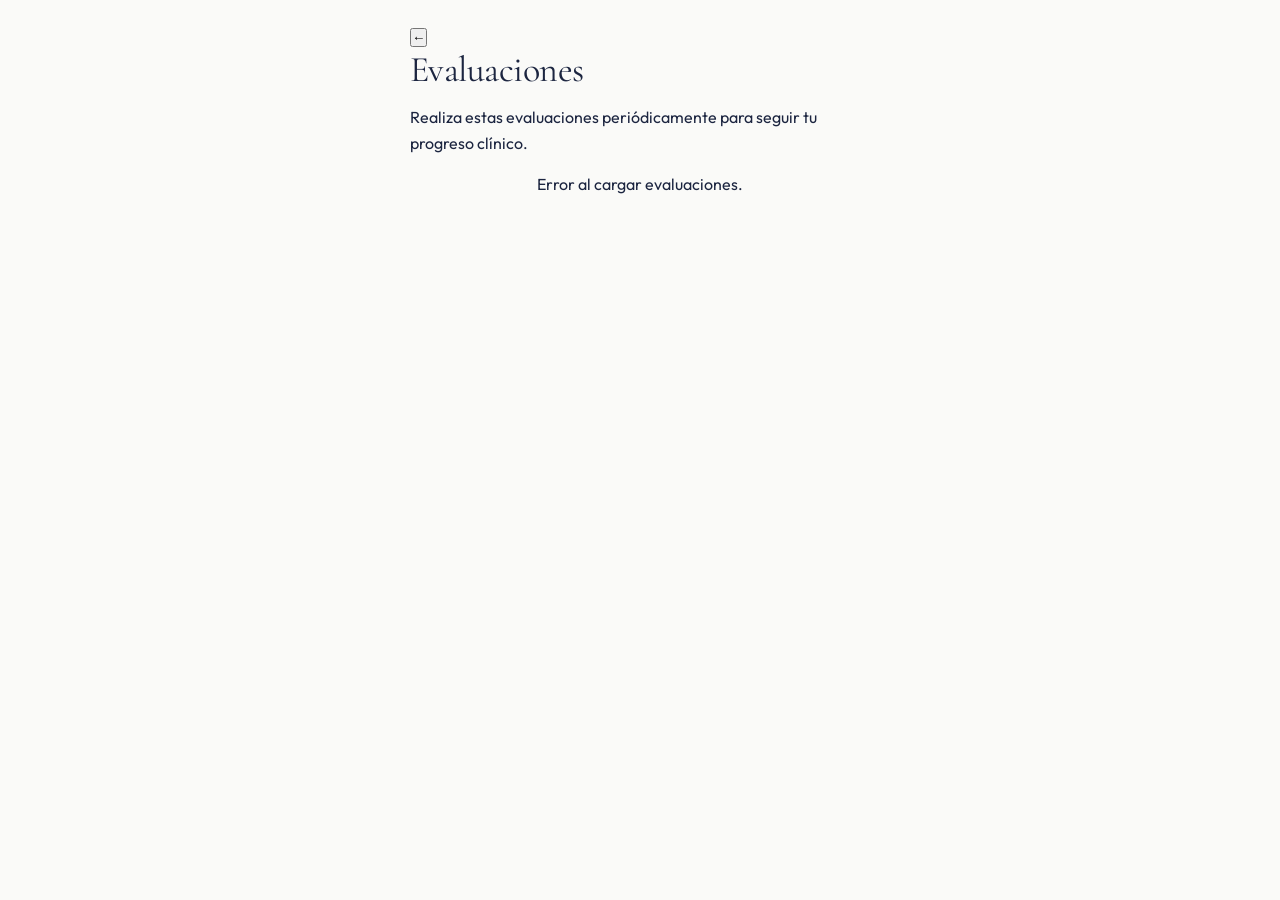
==== assessment.html @ a9e1105e "rebranding" ====
<!DOCTYPE html>
<html lang="es">

<head>
    <meta charset="UTF-8">
    <meta name="viewport" content="width=device-width, initial-scale=1.0">
    <title>Vela - Evaluación</title>
    <link href="https://fonts.googleapis.com/css2?family=Cormorant+Garamond:ital,wght@0,300;0,400;0,500;0,600;1,300;1,400;1,500&family=Outfit:wght@300;400;500;600;700&family=DM+Mono:ital,wght@0,400;0,500;1,400&display=swap"
        rel="stylesheet">
    <link rel="stylesheet" href="css/styles.css">
    <style>
        .question-card {
            background: white;
            padding: 20px;
            border-radius: 16px;
            margin-bottom: 20px;
            box-shadow: 0 4px 12px rgba(0, 0, 0, 0.05);
        }

        .option-btn {
            display: block;
            width: 100%;
            padding: 12px;
            margin-bottom: 8px;
            border: 1px solid var(--border-color);
            border-radius: 12px;
            background: white;
            text-align: left;
            cursor: pointer;
            transition: all 0.2s;
        }

        .option-btn.selected {
            background: var(--primary-color);
            color: white;
            border-color: var(--primary-color);
        }

        .range-container {
            padding: 20px 0;
        }

        input[type="range"] {
            width: 100%;
            accent-color: var(--primary-color);
        }
    </style>
</head>

<body>
    <div class="container" style="padding-bottom: 100px;">
        <div class="mb-4 flex-center" style="justify-content: space-between;">
            <button class="btn-icon" onclick="history.back()">←</button>
            <h2>Evaluación</h2>
            <div style="width: 24px;"></div>
        </div>

        <div id="loading" class="text-center">
            <p>Cargando evaluación...</p>
        </div>

        <div id="formContainer" style="display: none;">
            <div id="questionsList"></div>
            <button class="btn btn-primary btn-full mt-4" onclick="submitForm()">Finalizar Evaluación</button>
        </div>
    </div>

    <script src="js/api.js"></script>
    <script>
        let currentFormId = null;
        let currentSubmissionId = null;
        let answers = {};

        async function loadForm() {
            try {
                const urlParams = new URLSearchParams(window.location.search);
                const formCode = urlParams.get('code');

                if (!formCode) {
                    alert('Código de formulario no especificado');
                    window.location.href = 'evaluations.html';
                    return;
                }

                const form = await api.getFormSchema(formCode);

                if (!form) {
                    alert('Formulario no encontrado');
                    return;
                }

                // Start submission
                const sub = await api.startSubmission(form.form_id);
                currentSubmissionId = sub.submission_id;

                renderForm(form);
                document.getElementById('loading').style.display = 'none';
                document.getElementById('formContainer').style.display = 'block';

            } catch (error) {
                console.error('Error loading form:', error);
                document.getElementById('loading').innerHTML = '<p>Error al cargar el formulario.</p>';
            }
        }

        // --- Renderer Registry Pattern ---
        const renderers = {
            'single': renderSingleChoice,
            'multi': renderMultiChoice, // Future use
            'scale': renderScale,
            'text': renderText,         // Future use
            'info': renderInfo          // Future use
        };

        function renderForm(form) {
            const container = document.getElementById('questionsList');
            container.innerHTML = '';

            // Handle Sections
            if (form.sections && form.sections.length > 0) {
                form.sections.forEach(section => {
                    // Logic to detect if section has title (some might be implicit)
                    renderSectionTitle(container, section);
                    section.questions.forEach(q => renderQuestion(container, q));
                });
            } else {
                // Fallback for flat forms (though our schema has sections)
                container.innerHTML = '<p>Formulario sin secciones definidas.</p>';
            }
        }

        function renderSectionTitle(container, section) {
            const title = document.createElement('h3');
            title.textContent = section.title_key || 'Sección';
            title.className = 'mb-4 mt-4';
            container.appendChild(title);
        }

        function renderQuestion(container, q) {
            const card = document.createElement('div');
            card.className = 'question-card';

            // 1. Label
            // Use translations if available, otherwise fallback to key
            const lang = localStorage.getItem('vela_lang') || 'es';
            const t = (window.translations && translations[lang]) || {};
            label.textContent = t[q.text_key] || q.text_key || q.variable_name || 'Pregunta';
            // Note: In real app, resolved text should be fetched from translations based on text_key

            // If we have "ui_hint", show it
            if (q.ui_hint) {
                const hint = document.createElement('small');
                hint.className = 'd-block text-muted mb-2';
                hint.textContent = q.ui_hint;
                card.appendChild(hint);
            }

            card.appendChild(label);

            // 2. Dispatch to Renderer
            const renderer = renderers[q.type];
            if (renderer) {
                renderer(card, q);
            } else {
                console.warn(`Unsupported question type: ${q.type}`);
                card.innerHTML += `<p class="text-error">Tipo de pregunta no soportado: ${q.type}</p>`;
            }

            container.appendChild(card);
        }

        // --- Specific Renderers ---

        function renderSingleChoice(container, q) {
            if (!q.options || q.options.length === 0) {
                container.innerHTML += '<p>No hay opciones definidas.</p>';
                return;
            }

            q.options.forEach(opt => {
                const btn = document.createElement('button');
                btn.className = 'option-btn';
                // Display: Label Key or Value
                btn.textContent = opt.label_key || opt.value;
                // Store value for logic
                btn.dataset.value = opt.value;
                btn.dataset.questionId = q.question_id;

                btn.onclick = () => selectOption(btn, q.question_id, opt.value);
                container.appendChild(btn);
            });
        }

        function renderMultiChoice(container, q) {
            container.innerHTML += '<p>Multi-choice not implemented yet.</p>';
        }

        function renderScale(container, q) {
            // Config usually in q.config for min/max
            const min = q.config?.min || 0;
            const max = q.config?.max || 10;
            const step = q.config?.step || 1;

            const range = document.createElement('div');
            range.className = 'range-container';
            range.innerHTML = `
                <input type="range" min="${min}" max="${max}" step="${step}" value="${Math.floor((max + min) / 2)}" 
                    onchange="saveAnswer('${q.question_id}', this.value)">
                <div class="flex-center" style="justify-content: space-between; margin-top: 8px;">
                    <span class="text-small">${min}</span>
                    <span class="text-small">${max}</span>
                </div>
            `;
            container.appendChild(range);
        }

        function renderText(container, q) {
            // Simple text input
            container.innerHTML += '<p>Text input not implemented in demo.</p>';
        }

        function renderInfo(container, q) {
            // Just info, no input
        }

        // --- Interaction Logic ---

        function selectOption(btn, questionId, value) {
            // Visual selection state
            const parent = btn.parentNode;
            parent.querySelectorAll('.option-btn').forEach(b => b.classList.remove('selected'));
            btn.classList.add('selected');

            saveAnswer(questionId, value);
        }

        function saveAnswer(questionId, value) {
            // Keep local state
            answers[questionId] = value;
            console.log(`Answer saved locally: ${questionId} = ${value}`);
        }

        // --- Submission Logic ---

        async function submitForm() {
            if (!currentSubmissionId) return;

            // 1. Format Payload for API
            // API expects { "answers": [ { "question_id": "...", "value": "..." } ] }
            const payload = {
                answers: Object.entries(answers).map(([qid, val]) => ({
                    question_id: qid,
                    value: val
                }))
            };

            if (payload.answers.length === 0) {
                alert("Por favor contesta al menos una pregunta.");
                return;
            }

            // Show loading state
            const submitBtn = document.querySelector('button[onclick="submitForm()"]');
            const originalText = submitBtn.textContent;
            submitBtn.textContent = "Procesando...";
            submitBtn.disabled = true;

            try {
                // 2. Send Answers (Partial Save)
                console.log("Sending answers...", payload);
                await api.request(`/clinical/submissions/${currentSubmissionId}/answers`, 'PUT', payload);

                // 3. Finalize (Trigger Scoring)
                console.log("Finalizing...");
                const result = await api.finalizeSubmission(currentSubmissionId);

                // 4. Handle Result (Score/Alerts)
                console.log("Submission Result:", result);

                let msg = 'Evaluación completada.';
                if (result.total_score !== undefined && result.total_score !== null) {
                    msg += `\n\nPuntuación Total: ${result.total_score}`;
                }

                if (result.calculated_values && result.calculated_values.iciq_total) {
                    // Specific feedback if needed
                }

                alert(msg);
                window.location.href = 'progress.html'; // Or dashboard

            } catch (error) {
                console.error('Error submitting form:', error);
                alert('Error al enviar la evaluación: ' + error.message);
                submitBtn.textContent = originalText;
                submitBtn.disabled = false;
            }
        }

        loadForm();
    </script>
</body>

</html>
---- css/styles.css ----
:root {
    /* VELA - Brand Palette */
    --midnight: #0D1A3E;
    --midnight-2: #162050;
    --ivory: #F5EFE6;
    --snow: #FAFAF8;
    --rose: #C4647A;
    --rose-light: #E8A0AE;
    --rose-dark: #9E4A5E;
    --sage: #3D9E8A;
    --sage-light: #7DC4B8;
    --sage-dark: #2A7062;
    --gold: #C9913A;
    --gold-light: #E2B96A;
    --gold-dark: #9A6E28;
    --charcoal: #1C2540;
    --slate: #4A5570;
    --silver: #8A95A3;
    --fog: #D5D9E2;

    /* Theme Mappings */
    --primary-color: var(--midnight);
    --secondary-color: var(--ivory);
    --accent-color: var(--rose);
    --text-color: var(--charcoal);
    --text-light: var(--slate);
    --bg-color: var(--snow);
    --card-bg: var(--ivory);
    --border-color: var(--fog);
    --success-color: var(--sage);
    --warning-color: var(--gold);
    --error-color: var(--rose);

    /* Fonts */
    --serif: 'Cormorant Garamond', Georgia, serif;
    --sans: 'Outfit', system-ui, sans-serif;
    --mono: 'DM Mono', monospace;
}

* {
    box-sizing: border-box;
    margin: 0;
    padding: 0;
}

html {
    scroll-behavior: smooth;
}

body {
    font-family: var(--sans);
    background-color: var(--bg-color);
    color: var(--text-color);
    line-height: 1.6;
    min-height: 100vh;
    display: flex;
    flex-direction: column;
    transition: background-color 0.3s ease, color 0.3s ease;
    -webkit-font-smoothing: antialiased;
}

/* ── PREMIUM TEXTURES ─────────────────────────────── */
.glow-bg {
    position: relative;
    overflow: hidden;
}

.glow-bg::before {
    content: '';
    position: absolute;
    inset: 0;
    background:
        radial-gradient(ellipse 60% 50% at 20% 30%, rgba(196, 100, 122, 0.08), transparent),
        radial-gradient(ellipse 50% 60% at 80% 70%, rgba(61, 158, 138, 0.06), transparent),
        radial-gradient(ellipse 40% 40% at 50% 50%, rgba(201, 145, 58, 0.04), transparent);
    pointer-events: none;
    z-index: 0;
}

/* ── LAYOUT ───────────────────────────────────────── */
.container {
    width: 100%;
    max-width: 500px;
    margin: 0 auto;
    padding: 24px 20px;
}

.flex-grid {
    display: grid;
    grid-template-columns: repeat(3, 1fr);
    gap: 12px;
    margin-bottom: 24px;
}

/* ── TYPOGRAPHY ───────────────────────────────────── */
h1, .t-display {
    font-family: var(--serif);
    font-weight: 300;
    line-height: 1.0;
    letter-spacing: -0.02em;
    margin-bottom: 1.25rem;
    font-size: clamp(34px, 10vw, 56px);
}

h2, .t-headline {
    font-family: var(--serif);
    font-weight: 400;
    line-height: 1.1;
    letter-spacing: -0.015em;
    margin-bottom: 1rem;
    font-size: clamp(26px, 6vw, 36px);
}

h3, .t-title {
    font-family: var(--serif);
    font-weight: 500;
    line-height: 1.2;
    margin-bottom: 0.75rem;
    font-size: clamp(18px, 4vw, 24px);
}

.label {
    font-family: var(--mono);
    font-size: 10px;
    font-weight: 500;
    letter-spacing: 0.16em;
    text-transform: uppercase;
    color: var(--silver);
    margin-bottom: 0.75rem;
    display: flex;
    align-items: center;
    gap: 12px;
}

.label::before {
    content: '';
    display: inline-block;
    width: 24px;
    height: 1px;
    background: var(--silver);
    opacity: 0.5;
}

/* ── COMPONENTS ────────────────────────────────────── */
.card {
    background: var(--ivory);
    border-radius: 20px;
    border: 1px solid var(--fog);
    padding: 24px;
    margin-bottom: 20px;
    transition: all 0.35s cubic-bezier(0.16, 1, 0.3, 1);
    position: relative;
    overflow: hidden;
}

.clickable {
    cursor: pointer;
}

.card:active {
    transform: scale(0.98);
    background: #EDE8DF;
}

.ghost-text {
    position: absolute;
    bottom: -5px;
    right: 15px;
    font-family: var(--serif);
    font-size: clamp(40px, 15vw, 80px);
    font-weight: 600;
    color: rgba(13, 26, 62, 0.04);
    line-height: 1;
    user-select: none;
    pointer-events: none;
}

.btn {
    font-family: var(--sans);
    font-size: 0.75rem;
    font-weight: 600;
    letter-spacing: 0.1em;
    padding: 16px 24px;
    border-radius: 100px;
    border: none;
    cursor: pointer;
    transition: all 0.4s cubic-bezier(0.16, 1, 0.3, 1);
    display: inline-block;
    text-align: center;
    text-decoration: none;
    text-transform: uppercase;
    width: auto;
}

.btn-full {
    display: block;
    width: 100%;
}

.btn-primary {
    background: var(--midnight);
    color: var(--ivory);
}

.btn-primary:hover {
    background: var(--midnight-2);
}

/* ── NAVIGATION ───────────────────────────────────── */
.tab-bar {
    position: fixed;
    bottom: 0;
    left: 0;
    right: 0;
    background: rgba(245, 239, 230, 0.9);
    backdrop-filter: blur(20px);
    -webkit-backdrop-filter: blur(20px);
    border-top: 1px solid rgba(13, 26, 62, 0.08);
    display: flex;
    justify-content: space-around;
    padding: 12px 12px calc(12px + env(safe-area-inset-bottom, 10px));
    z-index: 1000;
}

.tab-btn {
    background: none;
    border: none;
    display: flex;
    flex-direction: column;
    align-items: center;
    cursor: pointer;
    flex: 1;
    color: var(--slate);
    transition: all 0.3s ease;
    gap: 6px;
}

.tab-icon {
    font-size: 20px;
    transition: transform 0.3s ease;
    opacity: 0.7;
}

.tab-btn.active {
    color: var(--midnight);
}

.tab-btn.active .tab-icon {
    transform: translateY(-2px);
    opacity: 1;
}

.tab-label {
    font-size: 9px;
    font-weight: 600;
    text-transform: uppercase;
    letter-spacing: 0.1em;
}

/* ── ANIMATIONS ────────────────────────────────────── */
.reveal {
    opacity: 0;
    transform: translateY(15px);
    transition: all 0.9s cubic-bezier(0.16, 1, 0.3, 1);
}

.reveal.visible {
    opacity: 1;
    transform: translateY(0);
}

@keyframes scrollLine {
    0%, 100% { transform: scaleY(1); opacity: 1; }
    50% { transform: scaleY(0.5); opacity: 0.4; }
}

.scroll-line {
    width: 1px;
    height: 40px;
    background: linear-gradient(to bottom, var(--silver), transparent);
    animation: scrollLine 2s ease-in-out infinite;
}

/* ── UTILITIES ─────────────────────────────────────── */
.hidden { display: none !important; }
.text-center { text-align: center; }
.mt-4 { margin-top: 1rem; }
.mb-4 { margin-bottom: 1rem; }
.p-relative { position: relative; }
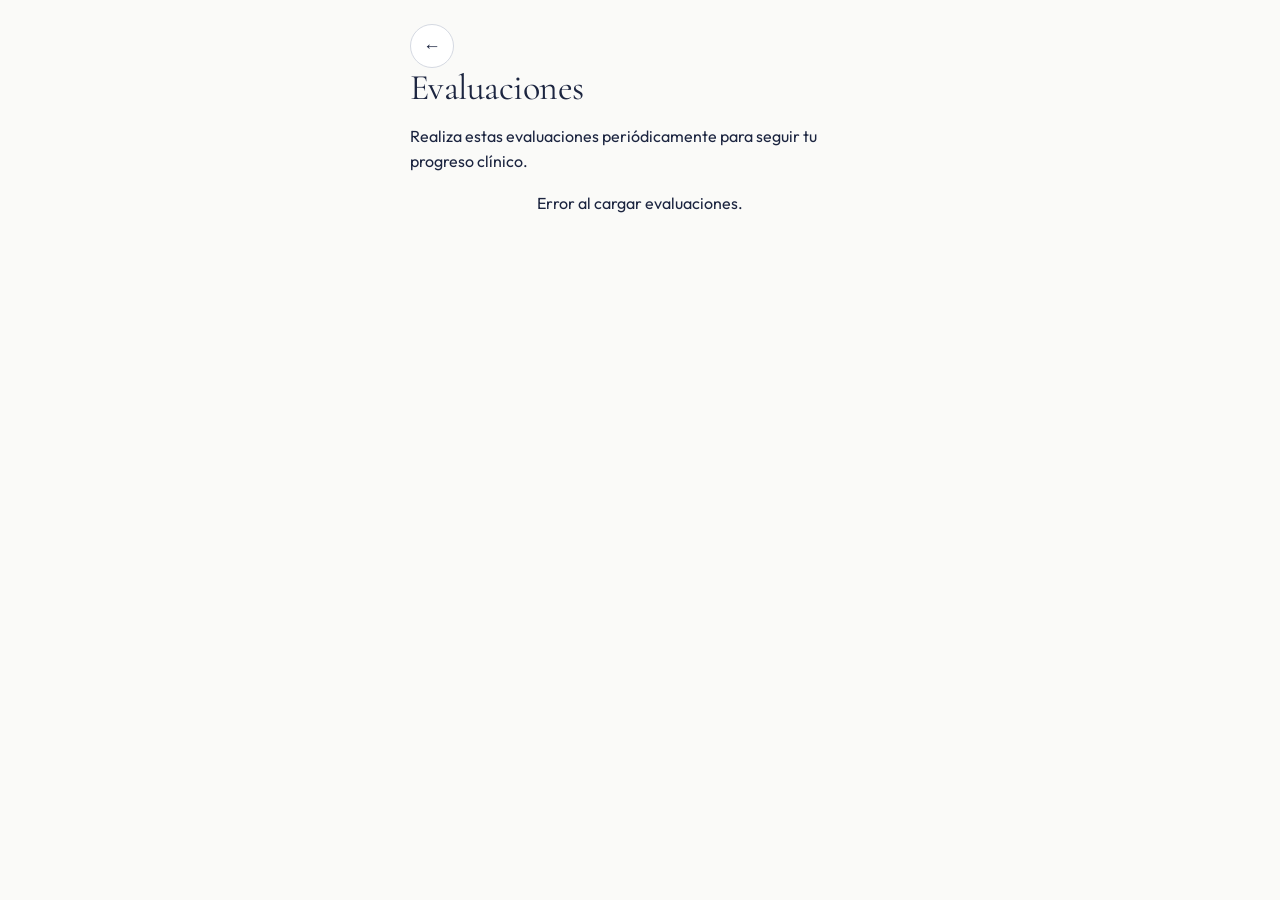
==== commit 5ece6a46: "feat: aplicar el branding de ALMA en la PWA y globalizar el CSS El logo tenía el símbolo invertido e" ====
--- a/assessment.html
+++ b/assessment.html
@@ -4,17 +4,19 @@
 <head>
     <meta charset="UTF-8">
     <meta name="viewport" content="width=device-width, initial-scale=1.0">
-    <title>Vela - Evaluación</title>
+    <title>ALMA — Evaluación</title>
     <link href="https://fonts.googleapis.com/css2?family=Cormorant+Garamond:ital,wght@0,300;0,400;0,500;0,600;1,300;1,400;1,500&family=Outfit:wght@300;400;500;600;700&family=DM+Mono:ital,wght@0,400;0,500;1,400&display=swap"
         rel="stylesheet">
+    <link rel="icon" type="image/svg+xml" href="assets/favicon.svg">
+    <link rel="alternate icon" href="assets/favicon.ico">
     <link rel="stylesheet" href="css/styles.css">
     <style>
         .question-card {
-            background: white;
+            background: var(--card-bg);
             padding: 20px;
             border-radius: 16px;
             margin-bottom: 20px;
-            box-shadow: 0 4px 12px rgba(0, 0, 0, 0.05);
+            box-shadow: 0 4px 12px rgba(13, 26, 62, 0.06);
         }
 
         .option-btn {
@@ -24,7 +26,7 @@
             margin-bottom: 8px;
             border: 1px solid var(--border-color);
             border-radius: 12px;
-            background: white;
+            background: var(--card-bg);
             text-align: left;
             cursor: pointer;
             transition: all 0.2s;
@@ -44,6 +46,60 @@
             width: 100%;
             accent-color: var(--primary-color);
         }
+
+        .range-marks {
+            display: flex;
+            justify-content: space-between;
+            align-items: baseline;
+            margin-top: 8px;
+        }
+
+        .question-label {
+            display: block;
+            font-weight: 600;
+            margin-bottom: 8px;
+        }
+
+        .required-mark { color: var(--primary-color); }
+
+        .question-help {
+            display: block;
+            color: var(--slate);
+            font-size: 0.85rem;
+            margin-bottom: 10px;
+        }
+
+        .form-control {
+            width: 100%;
+            padding: 12px;
+            border: 1px solid var(--border-color);
+            border-radius: 12px;
+            background: var(--card-bg);
+            font: inherit;
+        }
+
+        .option-check,
+        .ranking-row {
+            display: flex;
+            align-items: center;
+            gap: 10px;
+            padding: 10px 0;
+        }
+
+        .option-check input { accent-color: var(--primary-color); }
+
+        .ranking-pos {
+            width: 64px;
+            padding: 8px;
+            border: 1px solid var(--border-color);
+            border-radius: 8px;
+            background: var(--card-bg);
+            font: inherit;
+        }
+
+        .question-info { background: rgba(13, 26, 62, 0.04); }
+
+        .question-card[hidden] { display: none; }
     </style>
 </head>
 
@@ -65,6 +121,8 @@
         </div>
     </div>
 
+    <script src="js/conditions.js"></script>
+    <script src="js/config.js"></script>
     <script src="js/api.js"></script>
     <script>
         let currentFormId = null;
@@ -89,11 +147,13 @@
                     return;
                 }
 
-                // Start submission
+                // Dibujar primero: si el render falla, no queremos haber dejado
+                // una evaluación abierta que nadie va a responder.
+                renderForm(form);
+
                 const sub = await api.startSubmission(form.form_id);
                 currentSubmissionId = sub.submission_id;
 
-                renderForm(form);
                 document.getElementById('loading').style.display = 'none';
                 document.getElementById('formContainer').style.display = 'block';
 
@@ -103,35 +163,58 @@
             }
         }
 
-        // --- Renderer Registry Pattern ---
+        // --- Traducciones -------------------------------------------------
+        // El modelo entero está diseñado sobre claves de traducción y la tabla
+        // existe, pero nadie la consultaba: la app pintaba la clave cruda
+        // (F24). Mientras el backend no exponga las traducciones resueltas, se
+        // usa el diccionario local y se cae al texto de la clave, que hoy suele
+        // ser la frase en español.
+        function t(clave) {
+            if (!clave) return '';
+            const lang = localStorage.getItem('alma_lang') || 'es';
+            const dicc = (window.translations && window.translations[lang]) || {};
+            return dicc[clave] || clave;
+        }
+
+        // --- Registro de renderizadores ------------------------------------
         const renderers = {
             'single': renderSingleChoice,
-            'multi': renderMultiChoice, // Future use
+            'multi': renderMultiChoice,
+            'dropdown': renderDropdown,
             'scale': renderScale,
-            'text': renderText,         // Future use
-            'info': renderInfo          // Future use
+            'ranking': renderRanking,
+            'date': renderDate,
+            'text': renderText,
+            'paragraph': renderParagraph,
+            'info': renderInfo
         };
+
+        // Preguntas montadas, para poder recalcular qué se muestra sin volver a
+        // dibujar: rehacer el DOM en cada respuesta perdería el foco y el
+        // scroll mientras la mujer escribe.
+        const montadas = [];
 
         function renderForm(form) {
             const container = document.getElementById('questionsList');
             container.innerHTML = '';
-
-            // Handle Sections
-            if (form.sections && form.sections.length > 0) {
-                form.sections.forEach(section => {
-                    // Logic to detect if section has title (some might be implicit)
-                    renderSectionTitle(container, section);
-                    section.questions.forEach(q => renderQuestion(container, q));
-                });
-            } else {
-                // Fallback for flat forms (though our schema has sections)
+            montadas.length = 0;
+
+            if (!form.sections || form.sections.length === 0) {
                 container.innerHTML = '<p>Formulario sin secciones definidas.</p>';
-            }
+                return;
+            }
+
+            form.sections.forEach(section => {
+                renderSectionTitle(container, section);
+                section.questions.forEach(q => renderQuestion(container, q));
+            });
+
+            actualizarVisibilidad();
         }
 
         function renderSectionTitle(container, section) {
             const title = document.createElement('h3');
-            title.textContent = section.title_key || 'Sección';
+            title.textContent = t(section.title_key) || 'Sección';
             title.className = 'mb-4 mt-4';
             container.appendChild(title);
         }
@@ -140,36 +223,41 @@
             const card = document.createElement('div');
             card.className = 'question-card';
 
-            // 1. Label
-            // Use translations if available, otherwise fallback to key
-            const lang = localStorage.getItem('vela_lang') || 'es';
-            const t = (window.translations && translations[lang]) || {};
-            label.textContent = t[q.text_key] || q.text_key || q.variable_name || 'Pregunta';
-            // Note: In real app, resolved text should be fetched from translations based on text_key
-
-            // If we have "ui_hint", show it
-            if (q.ui_hint) {
-                const hint = document.createElement('small');
-                hint.className = 'd-block text-muted mb-2';
-                hint.textContent = q.ui_hint;
-                card.appendChild(hint);
-            }
-
+            const label = document.createElement('label');
+            label.className = 'question-label';
+            label.textContent = t(q.text_key) || q.variable_name || 'Pregunta';
+            if (q.is_required) {
+                const marca = document.createElement('span');
+                marca.className = 'required-mark';
+                marca.textContent = ' *';
+                marca.setAttribute('aria-label', 'obligatoria');
+                label.appendChild(marca);
+            }
             card.appendChild(label);
 
-            // 2. Dispatch to Renderer
+            if (q.help_text) {
+                const ayuda = document.createElement('small');
+                ayuda.className = 'question-help';
+                ayuda.textContent = q.help_text;
+                card.appendChild(ayuda);
+            }
+
             const renderer = renderers[q.type];
             if (renderer) {
                 renderer(card, q);
             } else {
-                console.warn(`Unsupported question type: ${q.type}`);
-                card.innerHTML += `<p class="text-error">Tipo de pregunta no soportado: ${q.type}</p>`;
+                console.warn('Tipo de pregunta no soportado: ' + q.type);
+                const aviso = document.createElement('p');
+                aviso.className = 'question-help';
+                aviso.textContent = 'Esta pregunta no se puede mostrar en esta versión.';
+                card.appendChild(aviso);
             }
 
             container.appendChild(card);
-        }
-
-        // --- Specific Renderers ---
+            montadas.push({ card: card, q: q });
+        }
+
+        // --- Renderizadores por tipo ---------------------------------------
 
         function renderSingleChoice(container, q) {
             if (!q.options || q.options.length === 0) {
@@ -179,65 +267,223 @@
 
             q.options.forEach(opt => {
                 const btn = document.createElement('button');
+                btn.type = 'button';
                 btn.className = 'option-btn';
-                // Display: Label Key or Value
-                btn.textContent = opt.label_key || opt.value;
-                // Store value for logic
+                btn.textContent = t(opt.label_key) || opt.value;
                 btn.dataset.value = opt.value;
-                btn.dataset.questionId = q.question_id;
-
-                btn.onclick = () => selectOption(btn, q.question_id, opt.value);
+                btn.setAttribute('aria-pressed', 'false');
+
+                btn.onclick = () => {
+                    container.querySelectorAll('.option-btn').forEach(b => {
+                        b.classList.remove('selected');
+                        b.setAttribute('aria-pressed', 'false');
+                    });
+                    btn.classList.add('selected');
+                    btn.setAttribute('aria-pressed', 'true');
+                    saveAnswer(q, opt.value);
+                };
                 container.appendChild(btn);
             });
         }
 
         function renderMultiChoice(container, q) {
-            container.innerHTML += '<p>Multi-choice not implemented yet.</p>';
+            if (!q.options || q.options.length === 0) {
+                container.innerHTML += '<p>No hay opciones definidas.</p>';
+                return;
+            }
+
+            const elegidas = [];
+            q.options.forEach(opt => {
+                const fila = document.createElement('label');
+                fila.className = 'option-check';
+
+                const box = document.createElement('input');
+                box.type = 'checkbox';
+                box.value = opt.value;
+                box.onchange = () => {
+                    const i = elegidas.indexOf(opt.value);
+                    if (box.checked && i === -1) elegidas.push(opt.value);
+                    if (!box.checked && i !== -1) elegidas.splice(i, 1);
+                    saveAnswer(q, elegidas.slice());
+                };
+
+                const texto = document.createElement('span');
+                texto.textContent = t(opt.label_key) || opt.value;
+
+                fila.appendChild(box);
+                fila.appendChild(texto);
+                container.appendChild(fila);
+            });
+        }
+
+        function renderDropdown(container, q) {
+            const select = document.createElement('select');
+            select.className = 'form-control';
+
+            const vacia = document.createElement('option');
+            vacia.value = '';
+            vacia.textContent = 'Elegí una opción';
+            select.appendChild(vacia);
+
+            (q.options || []).forEach(opt => {
+                const o = document.createElement('option');
+                o.value = opt.value;
+                o.textContent = t(opt.label_key) || opt.value;
+                select.appendChild(o);
+            });
+
+            select.onchange = () => saveAnswer(q, select.value);
+            container.appendChild(select);
         }
 
         function renderScale(container, q) {
-            // Config usually in q.config for min/max
-            const min = q.config?.min || 0;
-            const max = q.config?.max || 10;
-            const step = q.config?.step || 1;
-
-            const range = document.createElement('div');
-            range.className = 'range-container';
-            range.innerHTML = `
-                <input type="range" min="${min}" max="${max}" step="${step}" value="${Math.floor((max + min) / 2)}" 
-                    onchange="saveAnswer('${q.question_id}', this.value)">
-                <div class="flex-center" style="justify-content: space-between; margin-top: 8px;">
-                    <span class="text-small">${min}</span>
-                    <span class="text-small">${max}</span>
-                </div>
-            `;
-            container.appendChild(range);
+            const min = (q.config && q.config.min) != null ? q.config.min : 0;
+            const max = (q.config && q.config.max) != null ? q.config.max : 10;
+            const step = (q.config && q.config.step) || 1;
+
+            const caja = document.createElement('div');
+            caja.className = 'range-container';
+
+            const input = document.createElement('input');
+            input.type = 'range';
+            input.min = min;
+            input.max = max;
+            input.step = step;
+            input.value = Math.floor((max + min) / 2);
+
+            const marcas = document.createElement('div');
+            marcas.className = 'range-marks';
+            const izq = document.createElement('span');
+            izq.className = 'text-small';
+            izq.textContent = min;
+            const actual = document.createElement('strong');
+            actual.textContent = input.value;
+            const der = document.createElement('span');
+            der.className = 'text-small';
+            der.textContent = max;
+            marcas.appendChild(izq);
+            marcas.appendChild(actual);
+            marcas.appendChild(der);
+
+            input.oninput = () => { actual.textContent = input.value; };
+            input.onchange = () => saveAnswer(q, input.value);
+
+            caja.appendChild(input);
+            caja.appendChild(marcas);
+            container.appendChild(caja);
+        }
+
+        function renderRanking(container, q) {
+            // Ordenar por preferencia: cada opción lleva su posición. Se resuelve
+            // con selects para que funcione con lector de pantalla y sin gestos
+            // de arrastre, que en un teléfono son poco fiables.
+            const total = (q.options || []).length;
+            const posiciones = {};
+
+            (q.options || []).forEach(opt => {
+                const fila = document.createElement('div');
+                fila.className = 'ranking-row';
+
+                const select = document.createElement('select');
+                select.className = 'ranking-pos';
+                select.setAttribute('aria-label', 'Posición de ' + (t(opt.label_key) || opt.value));
+
+                const vacia = document.createElement('option');
+                vacia.value = '';
+                vacia.textContent = '–';
+                select.appendChild(vacia);
+                for (let i = 1; i <= total; i++) {
+                    const o = document.createElement('option');
+                    o.value = String(i);
+                    o.textContent = String(i);
+                    select.appendChild(o);
+                }
+
+                select.onchange = () => {
+                    if (select.value) posiciones[opt.value] = parseInt(select.value, 10);
+                    else delete posiciones[opt.value];
+
+                    const orden = Object.keys(posiciones)
+                        .sort((a, b) => posiciones[a] - posiciones[b]);
+                    saveAnswer(q, orden);
+                };
+
+                const texto = document.createElement('span');
+                texto.textContent = t(opt.label_key) || opt.value;
+
+                fila.appendChild(select);
+                fila.appendChild(texto);
+                container.appendChild(fila);
+            });
+        }
+
+        function renderDate(container, q) {
+            const input = document.createElement('input');
+            input.type = 'date';
+            input.className = 'form-control';
+            input.onchange = () => saveAnswer(q, input.value);
+            container.appendChild(input);
         }
 
         function renderText(container, q) {
-            // Simple text input
-            container.innerHTML += '<p>Text input not implemented in demo.</p>';
+            const input = document.createElement('input');
+            input.type = (q.ui_hint === 'numeric_keyboard') ? 'number' : 'text';
+            input.className = 'form-control';
+            if (q.placeholder) input.placeholder = q.placeholder;
+            input.oninput = () => saveAnswer(q, input.value);
+            container.appendChild(input);
+        }
+
+        function renderParagraph(container, q) {
+            const area = document.createElement('textarea');
+            area.className = 'form-control';
+            area.rows = 4;
+            if (q.placeholder) area.placeholder = q.placeholder;
+            area.oninput = () => saveAnswer(q, area.value);
+            container.appendChild(area);
         }
 
         function renderInfo(container, q) {
-            // Just info, no input
-        }
-
-        // --- Interaction Logic ---
-
-        function selectOption(btn, questionId, value) {
-            // Visual selection state
-            const parent = btn.parentNode;
-            parent.querySelectorAll('.option-btn').forEach(b => b.classList.remove('selected'));
-            btn.classList.add('selected');
-
-            saveAnswer(questionId, value);
-        }
-
-        function saveAnswer(questionId, value) {
-            // Keep local state
-            answers[questionId] = value;
-            console.log(`Answer saved locally: ${questionId} = ${value}`);
+            // Sólo texto informativo: la etiqueta ya se dibujó y no hay nada que
+            // responder.
+            container.classList.add('question-info');
+        }
+
+        // --- Lógica condicional --------------------------------------------
+
+        function contextoCondiciones() {
+            // Las condiciones se escriben sobre data_key, igual que las fórmulas
+            // de puntuación, para que signifiquen lo mismo de los dos lados.
+            const ctx = {};
+            montadas.forEach(({ q }) => {
+                if (q.data_key && answers[q.question_id] !== undefined) {
+                    ctx[q.data_key] = answers[q.question_id];
+                }
+            });
+            return ctx;
+        }
+
+        function actualizarVisibilidad() {
+            const ctx = contextoCondiciones();
+            montadas.forEach(({ card, q }) => {
+                const visible = window.Condiciones
+                    ? Condiciones.debeMostrarse(q.show_if, ctx)
+                    : true;
+                card.hidden = !visible;
+            });
+        }
+
+        function estaVisible(questionId) {
+            const m = montadas.find(x => x.q.question_id === questionId);
+            return m ? !m.card.hidden : true;
+        }
+
+        // --- Interacción ----------------------------------------------------
+
+        function saveAnswer(q, value) {
+            const id = q.question_id !== undefined ? q.question_id : q;
+            answers[id] = value;
+            actualizarVisibilidad();
         }
 
         // --- Submission Logic ---
@@ -245,14 +491,24 @@
         async function submitForm() {
             if (!currentSubmissionId) return;
 
-            // 1. Format Payload for API
-            // API expects { "answers": [ { "question_id": "...", "value": "..." } ] }
+            // Sólo viaja lo que está a la vista. Si alguien contestó una
+            // pregunta y después cambió la disparadora que la ocultaba, esa
+            // respuesta ya no corresponde y no debe puntuar.
             const payload = {
-                answers: Object.entries(answers).map(([qid, val]) => ({
-                    question_id: qid,
-                    value: val
-                }))
+                answers: Object.entries(answers)
+                    .filter(([qid]) => estaVisible(qid))
+                    .map(([qid, val]) => ({ question_id: qid, value: val }))
             };
+
+            const faltan = montadas.filter(({ card, q }) =>
+                !card.hidden && q.is_required && answers[q.question_id] === undefined
+            );
+            if (faltan.length > 0) {
+                alert('Faltan respuestas obligatorias: ' +
+                      faltan.map(({ q }) => t(q.text_key) || q.variable_name).join(', '));
+                faltan[0].card.scrollIntoView({ behavior: 'smooth', block: 'center' });
+                return;
+            }
 
             if (payload.answers.length === 0) {
                 alert("Por favor contesta al menos una pregunta.");
--- a/css/styles.css
+++ b/css/styles.css
@@ -1,5 +1,5 @@
 :root {
-    /* VELA - Brand Palette */
+    /* ALMA - Brand Palette */
     --midnight: #0D1A3E;
     --midnight-2: #162050;
     --ivory: #F5EFE6;
@@ -18,6 +18,13 @@
     --silver: #8A95A3;
     --fog: #D5D9E2;
 
+    /* Danger es un rojo propio, deliberadamente distinto de Rose: el manual
+       reserva Rose para "salud, vitalidad", no para alarma. Mismo tono que
+       admin-panel (#A23B32, 6.3:1 de contraste sobre Snow) para que las dos
+       apps hablen el mismo idioma de marca. */
+    --danger: #A23B32;
+    --danger-light: #C96F67;
+
     /* Theme Mappings */
     --primary-color: var(--midnight);
     --secondary-color: var(--ivory);
@@ -25,11 +32,12 @@
     --text-color: var(--charcoal);
     --text-light: var(--slate);
     --bg-color: var(--snow);
-    --card-bg: var(--ivory);
+    --card-bg: #ffffff;
     --border-color: var(--fog);
     --success-color: var(--sage);
     --warning-color: var(--gold);
-    --error-color: var(--rose);
+    --error-color: var(--danger);
+    --info-color: var(--midnight);
 
     /* Fonts */
     --serif: 'Cormorant Garamond', Georgia, serif;
@@ -143,7 +151,7 @@
 
 /* ── COMPONENTS ────────────────────────────────────── */
 .card {
-    background: var(--ivory);
+    background: var(--card-bg);
     border-radius: 20px;
     border: 1px solid var(--fog);
     padding: 24px;
@@ -153,13 +161,57 @@
     overflow: hidden;
 }
 
+/* Inputs & Forms */
+input[type="text"],
+input[type="email"],
+input[type="password"],
+input[type="number"],
+input[type="date"],
+select {
+    width: 100%;
+    padding: 16px 24px;
+    border-radius: 100px; /* pill styling matching buttons */
+    border: 1px solid var(--border-color);
+    background: rgba(255, 255, 255, 0.85);
+    color: var(--text-color);
+    font-family: var(--sans);
+    font-size: 0.95rem;
+    margin-bottom: 16px;
+    outline: none;
+    transition: all 0.3s cubic-bezier(0.16, 1, 0.3, 1);
+    -webkit-appearance: none;
+    appearance: none;
+}
+
+/* Specific styling for dates and selects which need a bit more space or different radius */
+input[type="date"],
+select {
+    border-radius: 16px; /* slightly less rounded for date pickers/dropdowns to look better */
+}
+
+input[type="text"]:focus,
+input[type="email"]:focus,
+input[type="password"]:focus,
+input[type="number"]:focus,
+input[type="date"]:focus,
+select:focus {
+    border-color: var(--primary-color);
+    background: var(--card-bg);
+    box-shadow: 0 0 0 3px rgba(13, 26, 62, 0.08);
+}
+
+input::placeholder {
+    color: var(--silver);
+    opacity: 0.8;
+}
+
 .clickable {
     cursor: pointer;
 }
 
 .card:active {
     transform: scale(0.98);
-    background: #EDE8DF;
+    background: var(--snow);
 }
 
 .ghost-text {
@@ -206,6 +258,41 @@
     background: var(--midnight-2);
 }
 
+/* Se usaba en 7 páginas (incluido el login) sin estar definida en
+   ningún lado: el botón salía sin color de fondo ni de texto. */
+.btn-secondary {
+    background: transparent;
+    color: var(--midnight);
+    border: 1px solid var(--border-color);
+}
+
+.btn-secondary:hover {
+    background: rgba(13, 26, 62, 0.04);
+    border-color: var(--midnight);
+}
+
+/* Botón circular de ícono — hoy siempre es la flecha "atrás" de las
+   barras superiores, usado suelto (sin .btn). Mismo bug que btn-secondary. */
+.btn-icon {
+    display: inline-flex;
+    align-items: center;
+    justify-content: center;
+    width: 44px;
+    height: 44px;
+    border-radius: 50%;
+    border: 1px solid var(--border-color);
+    background: var(--card-bg);
+    color: var(--text-color);
+    font-size: 1.1rem;
+    cursor: pointer;
+    transition: all 0.3s cubic-bezier(0.16, 1, 0.3, 1);
+}
+
+.btn-icon:hover {
+    background: var(--snow);
+    border-color: var(--midnight);
+}
+
 /* ── NAVIGATION ───────────────────────────────────── */
 .tab-bar {
     position: fixed;
